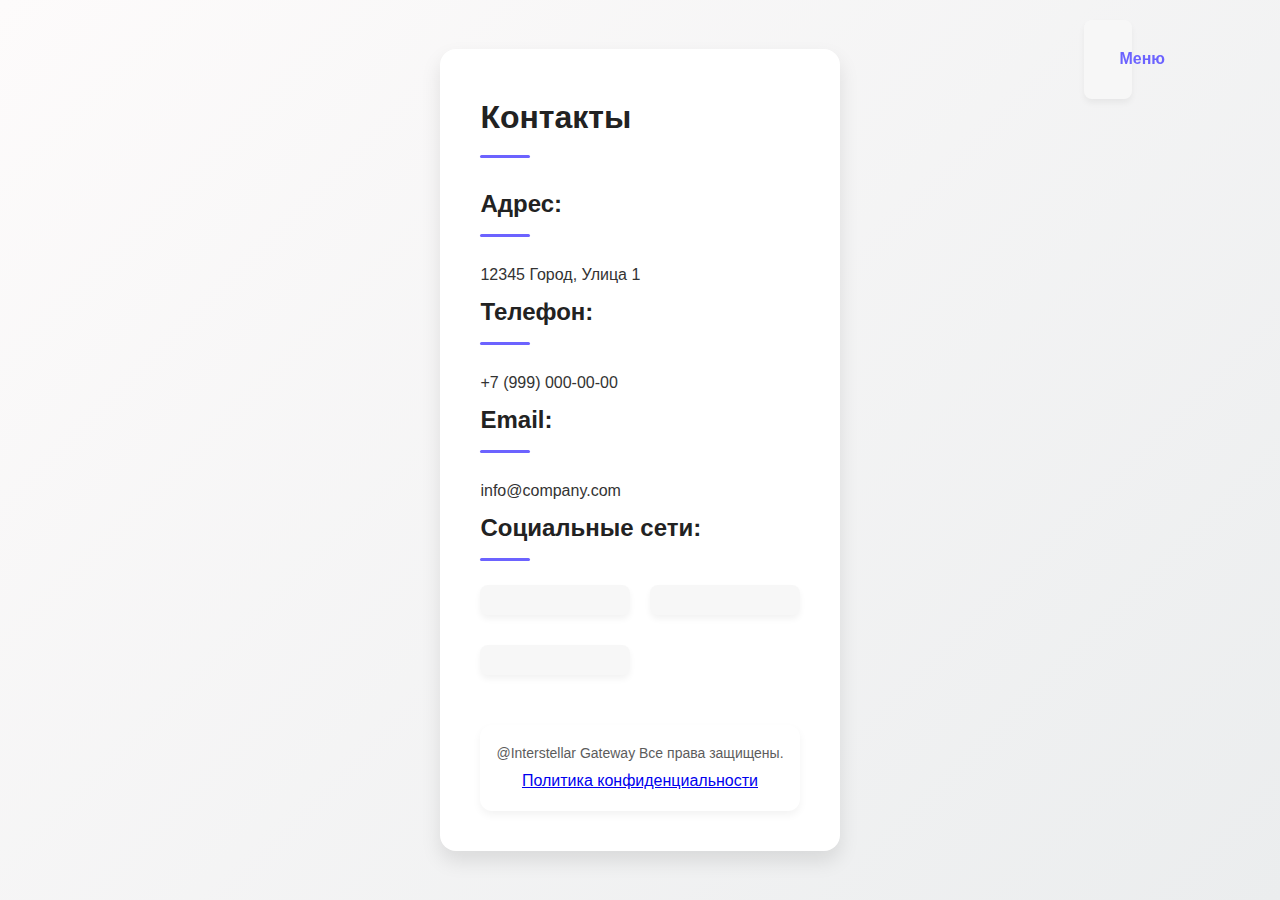
==== contacts.html @ 8576219c "Add files via upload" ====
<!DOCTYPE html>
<html lang="ru">
<head>
    <meta charset="UTF-8">
    <meta name="viewport" content="width=device-width, initial-scale=1.0">
    <title>Контакты</title>
    <link rel="stylesheet" href="styles.css">
</head>
<body>
    <!-- Навигационное меню -->
    <div class="navigation">
        <ul>
            <li class="dropdown">
                <a href="javascript:void(0)">Меню</a>
                <div class="dropdown-content">
                    <a href="index.html">Личные Профессии</a>
                    <a href="squads.html">Личные Отряды</a>
                    <a href="organizations.html">Личные Организации</a>
                    <a href="contacts.html">Контакты</a>
                </div>
            </li>
        </ul>
    </div>

    <main class="container">
        <h1>Контакты</h1>
        
        <section id="address">
            <h2>Адрес:</h2>
            <p>12345 Город, Улица 1</p>
        </section>

        <section id="phone">
            <h2>Телефон:</h2>
            <p>+7 (999) 000-00-00</p>
        </section>

        <section id="email">
            <h2>Email:</h2>
            <p>info@company.com</p>
        </section>

        <section id="social-media">
            <h2>Социальные сети:</h2>
            <ul>
                <li><a href="#" target="_blank"><i class="fab fa-facebook"></i></a></li>
                <li><a href="#" target="_blank"><i class="fab fa-twitter"></i></a></li>
                <li><a href="#" target="_blank"><i class="fab fa-instagram"></i></a></li>
            </ul>
            <footer>
                <div class="footer-content">
                    <p>@Interstellar Gateway Все права защищены.</p>
                    <a href="privacy.html">Политика конфиденциальности</a>
                </div>
            </footer>
        </section>
    </main>

</body>
</html>
---- styles.css ----
@keyframes fadeIn {
    from { opacity: 0; }
    to { opacity: 1; }
}

@keyframes slideUp {
    from { transform: translateY(20px); opacity: 0; }
    to { transform: translateY(0); opacity: 1; }
}

@keyframes hoverScale {
    from { transform: scale(1); }
    to { transform: scale(1.03); }
}

* {
    margin: 0;
    padding: 0;
    box-sizing: border-box;
}

body {
    font-family: 'Inter', Arial, sans-serif;
    background: linear-gradient(135deg, #fdfbfb 0%, #ebedee 100%);
    background-attachment: fixed;
    color: #333;
    line-height: 1.8;
    padding: 20px;
    animation: fadeIn 0.7s ease forwards;
    display: flex;
    justify-content: center;
    align-items: center;
    min-height: 100vh;
}

.container {
    max-width: 900px;
    background-color: #ffffff;
    padding: 40px;
    box-shadow: 0 10px 20px rgba(0, 0, 0, 0.1);
    border-radius: 16px;
    animation: slideUp 0.6s ease forwards;
    transition: all 0.3s ease;
}

h1, h2 {
    color: #222;
    margin-bottom: 24px;
    font-weight: 700;
    border-bottom: none;
    position: relative;
    padding-bottom: 12px;
}

h1::before, h2::before {
    content: '';
    position: absolute;
    bottom: 0;
    left: 0;
    width: 50px;
    height: 3px;
    background-color: #6c63ff;
    border-radius: 2px;
    transition: width 0.4s ease;
}

h1:hover::before, h2:hover::before {
    width: 70%;
}

ul {
    list-style-type: none;
    margin-bottom: 24px;
    display: flex;
    flex-wrap: wrap;
    gap: 20px;
    justify-content: space-between;
}

ul li {
    margin-bottom: 10px;
    width: calc(50% - 10px);
    padding: 15px;
    background-color: #f7f7f7;
    border-radius: 8px;
    box-shadow: 0 4px 6px rgba(0, 0, 0, 0.05);
    transition: transform 0.4s ease, background-color 0.3s ease;
}

ul li:hover {
    transform: translateY(-5px);
    background-color: #f0f0f0;
}

.table-wrapper {
    overflow-x: auto;
    margin-bottom: 24px;
}

table {
    width: 100%;
    border-collapse: collapse;
    margin-bottom: 24px;
    border-radius: 12px;
    overflow: hidden;
    box-shadow: 0 4px 8px rgba(0, 0, 0, 0.05);
}

table th, table td {
    border: 1px solid #e0e0e0;
    padding: 14px;
    text-align: left;
    transition: all 0.3s ease;
}

table th {
    background-color: #fafafa;
    color: #333;
    font-weight: 600;
}

table td {
    background-color: #fff;
}

table tr:nth-child(even) {
    background-color: #f9f9f9;
}

table tr:hover {
    background-color: #f1f1f1;
}

footer {
    text-align: center;
    margin-top: 40px;
    background-color: #ffffff;
    padding: 16px;
    border-radius: 12px;
    box-shadow: 0 4px 8px rgba(0, 0, 0, 0.05);
}

footer p {
    font-size: 14px;
    opacity: 0.8;
    transition: opacity 0.4s ease;
}

footer p:hover {
    opacity: 1;
}

/* Background decoration: subtle stars or particles */
body::after {
    content: '';
    position: absolute;
    top: 0;
    left: 0;
    width: 100%;
    height: 100%;
    pointer-events: none;
    background: url('https://www.transparenttextures.com/patterns/stardust.png');
    opacity: 0.2;
}
/* Контейнер для заголовка и навигации */


/* Стили для навигационного меню */
.navigation {
    position: fixed;
    top: 20px;
    right: 80px;
    z-index: 1000;
}

.navigation ul {
    list-style-type: none;
    margin: 0;
    padding: 0;
    display: flex;
}

.navigation ul li {
    margin-left: 20px;
}

.navigation ul li:first-child {
    margin-left: 0;
}

.navigation ul li a {
    font-size: 16px;
    text-decoration: none;
    color: #6c63ff;
    font-weight: 600;
    padding: 10px 20px;
    transition: color 0.3s ease, transform 0.3s ease;
}

.navigation ul li a:hover {
    color: #4a42c4;
    transform: scale(1.05);
}

/* Стили для выпадающего меню */
.dropdown {
    display: inline-flex;
    position: relative;
}

.dropdown-content {
    display: none;
    position: absolute;
    right: 0;
    background-color: #ffffff;
    box-shadow: 0 8px 16px rgba(0, 0, 0, 0.1);
    border-radius: 8px;
    min-width: 160px;
    z-index: 1;
}

.dropdown-content a {
    display: block;
    padding: 12px 16px;
    color: #6c63ff;
    text-align: left;
}

.dropdown-content a:hover {
    background-color: #f1f1f1;
}

.dropdown:hover .dropdown-content {
    display: block;
}
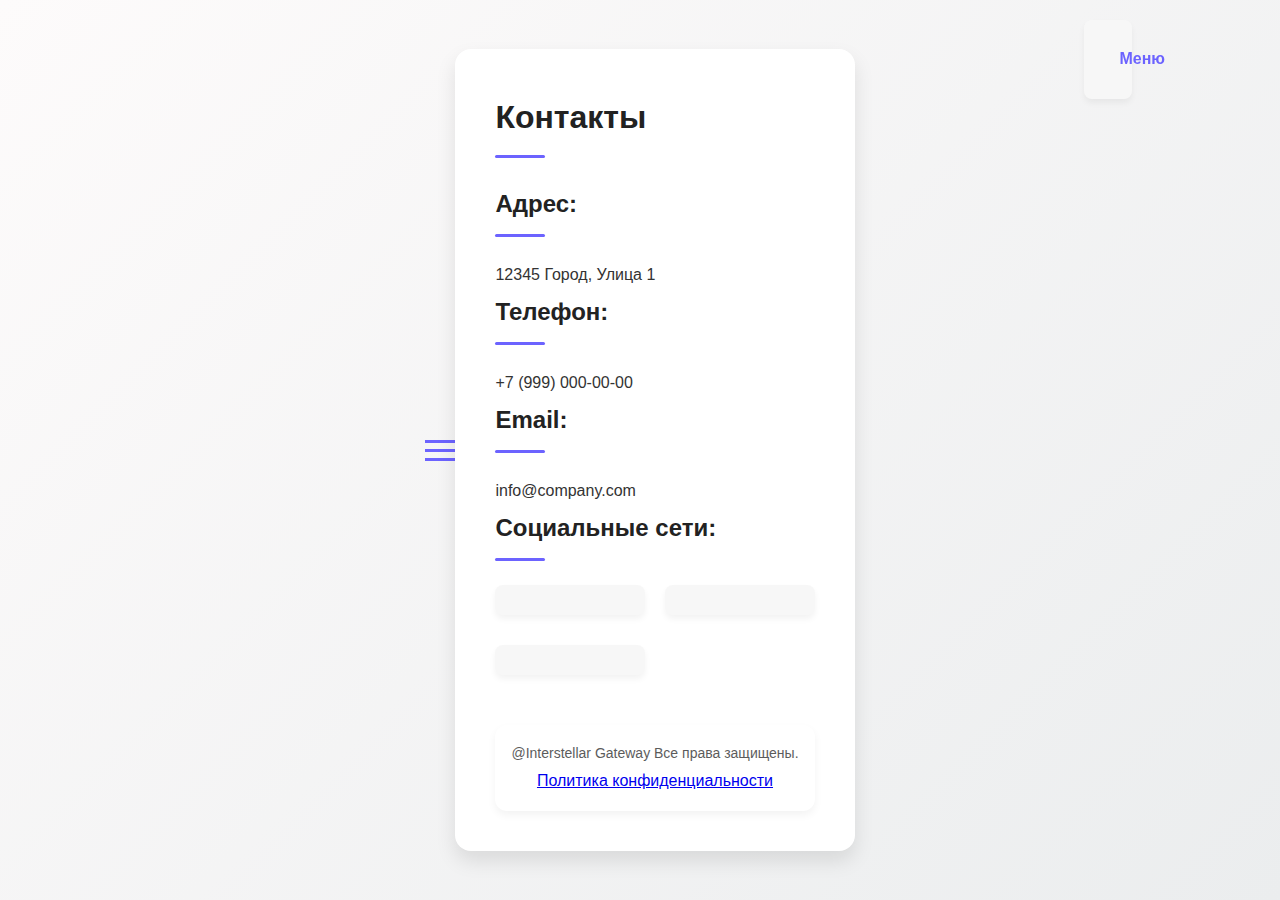
==== commit 8a8fd2ce: "Update contacts.html" ====
--- a/contacts.html
+++ b/contacts.html
@@ -7,6 +7,12 @@
     <link rel="stylesheet" href="styles.css">
 </head>
 <body>
+    <!-- Гамбургер меню -->
+    <div class="hamburger">
+        <span></span>
+        <span></span>
+        <span></span>
+    </div>
     <!-- Навигационное меню -->
     <div class="navigation">
         <ul>
@@ -55,6 +61,13 @@
             </footer>
         </section>
     </main>
+    <script>
+        const hamburger = document.querySelector('.hamburger');
+        const navigation = document.querySelector('.navigation');
 
+        hamburger.addEventListener('click', () => {
+            navigation.classList.toggle('open');
+        });
+    </script>
 </body>
 </html>
--- a/styles.css
+++ b/styles.css
@@ -233,3 +233,79 @@
 .dropdown:hover .dropdown-content {
     display: block;
 }
+/* Основные стили для десктопа остаются прежними */
+
+/* Адаптация для мобильных устройств */
+@media (max-width: 768px) {
+    .navigation {
+        top: 10px;
+        right: 20px;
+    }
+
+    .navigation ul {
+        flex-direction: column;
+        align-items: flex-start;
+        background-color: #ffffff;
+        position: fixed;
+        top: 0;
+        right: 0;
+        height: 100%;
+        width: 250px;
+        padding-top: 60px;
+        transform: translateX(100%);
+        transition: transform 0.3s ease;
+        box-shadow: -2px 0 10px rgba(0, 0, 0, 0.1);
+    }
+
+    .navigation ul li {
+        margin-left: 0;
+        width: 100%;
+    }
+
+    .navigation ul li a {
+        display: block;
+        padding: 15px 20px;
+        width: 100%;
+        text-align: left;
+        font-size: 18px;
+    }
+
+    /* Гамбургер иконка */
+    .hamburger {
+        display: block;
+        cursor: pointer;
+        font-size: 28px;
+        position: absolute;
+        top: 20px;
+        right: 20px;
+        z-index: 1001;
+    }
+
+    /* Скрытие меню по умолчанию */
+    .navigation.open ul {
+        transform: translateX(0);
+    }
+}
+
+/* Иконка гамбургера */
+.hamburger span {
+    display: block;
+    width: 30px;
+    height: 3px;
+    background-color: #6c63ff;
+    margin: 6px 0;
+    transition: all 0.4s ease;
+}
+
+/* Изменение гамбургера при открытом меню */
+.navigation.open .hamburger span:nth-child(1) {
+    transform: rotate(45deg) translate(5px, 5px);
+}
+
+.navigation.open .hamburger span:nth-child(2) {
+    opacity: 0;
+}
+
+.navigation.open .hamburger span:nth-child(3) {
+    transform: rotate(-45deg) translate(6px, -6px);
+}
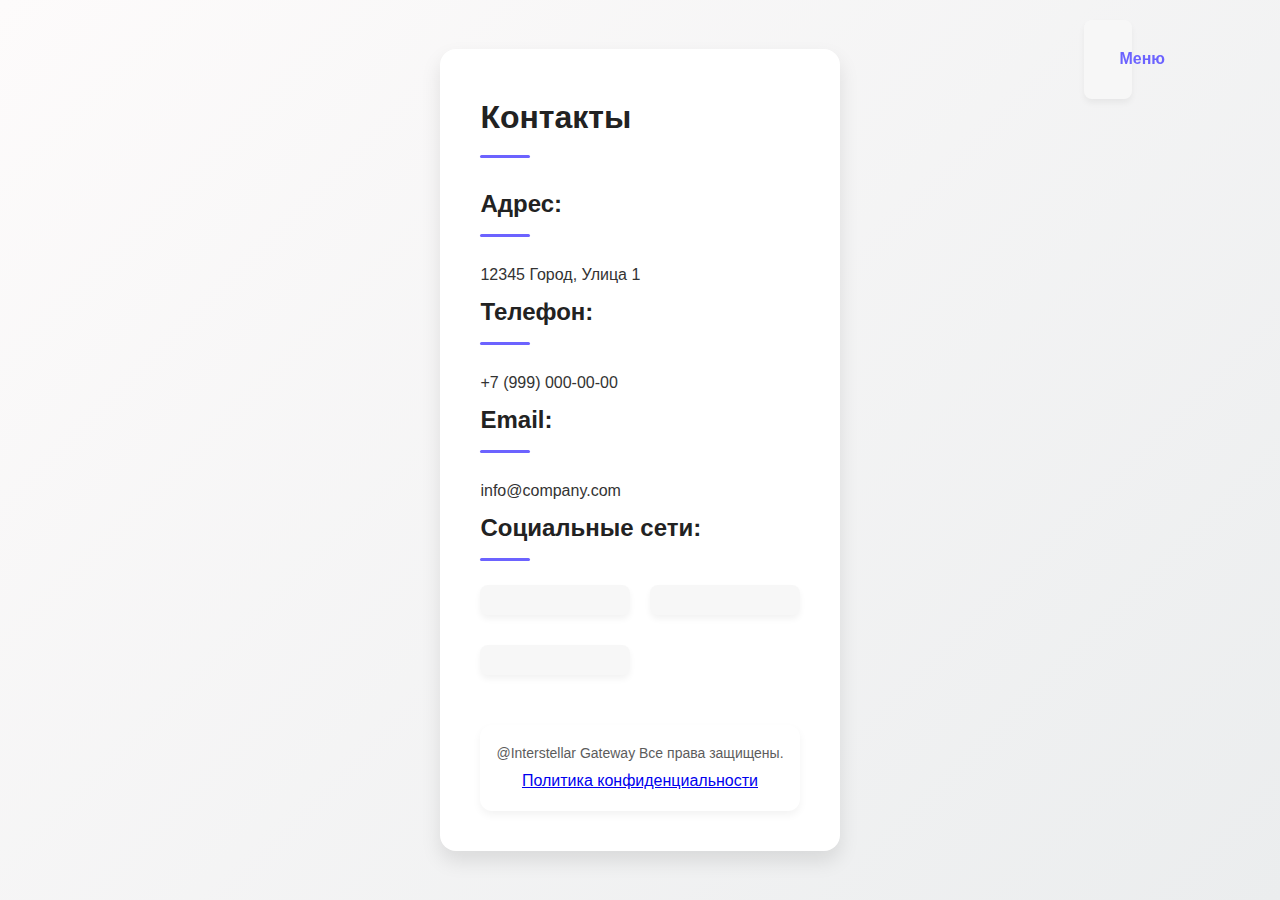
==== commit fabf8fcf: "Update contacts.html" ====
--- a/contacts.html
+++ b/contacts.html
@@ -17,7 +17,7 @@
     <div class="navigation">
         <ul>
             <li class="dropdown">
-                <a href="javascript:void(0)">Меню</a>
+                <a href="javascript:void(0)" class="menu-toggle">Меню</a>
                 <div class="dropdown-content">
                     <a href="index.html">Личные Профессии</a>
                     <a href="squads.html">Личные Отряды</a>
@@ -61,12 +61,27 @@
             </footer>
         </section>
     </main>
+    <script src="https://code.jquery.com/jquery-3.6.0.min.js"></script>
     <script>
-        const hamburger = document.querySelector('.hamburger');
-        const navigation = document.querySelector('.navigation');
+        $(document).ready(function() {
+            // Toggle dropdown on click
+            $('.dropdown-content').hide();
+            $('.menu-toggle').click(function(e) {
+                e.preventDefault();
+                $(this).next().toggle();
+            });
 
-        hamburger.addEventListener('click', () => {
-            navigation.classList.toggle('open');
+            // Hamburger menu functionality
+            $('.hamburger').click(function() {
+                $('.navigation').toggleClass('open');
+            });
+
+            // Close dropdown when clicking outside
+            $(document).on('click', function(event) {
+                if (!$(event.target).closest('.dropdown').length && !$(event.target).is('.menu-toggle')) {
+                    $('.dropdown-content').hide();
+                }
+            });
         });
     </script>
 </body>
--- a/styles.css
+++ b/styles.css
@@ -162,15 +162,19 @@
     background: url('https://www.transparenttextures.com/patterns/stardust.png');
     opacity: 0.2;
 }
-/* Контейнер для заголовка и навигации */
-
-
-/* Стили для навигационного меню */
+
 .navigation {
+    display: flex; /* Changed from block to flex */
     position: fixed;
     top: 20px;
     right: 80px;
     z-index: 1000;
+    display: flex;
+    align-items: center;
+}
+
+.navigation.open {
+    transform: translateX(250px); /* Added translation for mobile view */
 }
 
 .navigation ul {
@@ -178,6 +182,8 @@
     margin: 0;
     padding: 0;
     display: flex;
+    flex-direction: column;
+    align-items: flex-start;
 }
 
 .navigation ul li {
@@ -202,7 +208,6 @@
     transform: scale(1.05);
 }
 
-/* Стили для выпадающего меню */
 .dropdown {
     display: inline-flex;
     position: relative;
@@ -230,16 +235,48 @@
     background-color: #f1f1f1;
 }
 
-.dropdown:hover .dropdown-content {
-    display: block;
-}
-/* Основные стили для десктопа остаются прежними */
-
-/* Адаптация для мобильных устройств */
+.footer {
+    text-align: center;
+    margin-top: 40px;
+    background-color: #ffffff;
+    padding: 16px;
+    border-radius: 12px;
+    box-shadow: 0 4px 8px rgba(0, 0, 0, 0.05);
+}
+
+.footer p {
+    font-size: 14px;
+    opacity: 0.8;
+    transition: opacity 0.4s ease;
+}
+
+.footer p:hover {
+    opacity: 1;
+}
+
 @media (max-width: 768px) {
+    body {
+        padding: 20px;
+    }
+
     .navigation {
-        top: 10px;
-        right: 20px;
+        display: flex;
+        position: fixed;
+        top: 0;
+        right: 0;
+        height: 100%;
+        width: 250px;
+        background-color: #ffffff;
+        padding-top: 60px;
+        transition: transform 0.3s ease;
+        transform: translateX(100%);
+        z-index: 1000;
+        box-shadow: -2px 0 10px rgba(0, 0, 0, 0.1);
+    }
+
+    .navigation.open {
+        display: block;
+        transform: translateX(0);
     }
 
     .navigation ul {
@@ -259,7 +296,12 @@
 
     .navigation ul li {
         margin-left: 0;
+        padding: 15px;
         width: 100%;
+    }
+
+    .navigation ul li:first-child {
+        margin-left: 0;
     }
 
     .navigation ul li a {
@@ -270,42 +312,39 @@
         font-size: 18px;
     }
 
-    /* Гамбургер иконка */
+    .navigation ul li a:hover {
+        color: #4a42c4;
+        transform: scale(1.05);
+    }
+
+    /* Show hamburger menu by default */
     .hamburger {
-        display: block;
-        cursor: pointer;
-        font-size: 28px;
+        display: flex;
         position: absolute;
         top: 20px;
         right: 20px;
         z-index: 1001;
     }
 
-    /* Скрытие меню по умолчанию */
-    .navigation.open ul {
-        transform: translateX(0);
-    }
-}
-
-/* Иконка гамбургера */
-.hamburger span {
-    display: block;
-    width: 30px;
-    height: 3px;
-    background-color: #6c63ff;
-    margin: 6px 0;
-    transition: all 0.4s ease;
-}
-
-/* Изменение гамбургера при открытом меню */
-.navigation.open .hamburger span:nth-child(1) {
-    transform: rotate(45deg) translate(5px, 5px);
-}
-
-.navigation.open .hamburger span:nth-child(2) {
-    opacity: 0;
-}
-
-.navigation.open .hamburger span:nth-child(3) {
-    transform: rotate(-45deg) translate(6px, -6px);
-}
+    .hamburger span {
+        display: block;
+        width: 100%;
+        height: 3px;
+        background-color: #333;
+        border-radius: 2px;
+        transition: all 0.4s ease;
+    }
+
+    /* Change hamburger when menu is open */
+    .navigation.open .hamburger span:nth-child(1) {
+        transform: rotate(45deg) translate(5px, 5px);
+    }
+
+    .navigation.open .hamburger span:nth-child(2) {
+        opacity: 0;
+    }
+
+    .navigation.open .hamburger span:nth-child(3) {
+        transform: rotate(-45deg) translate(6px, -6px);
+    }
+}
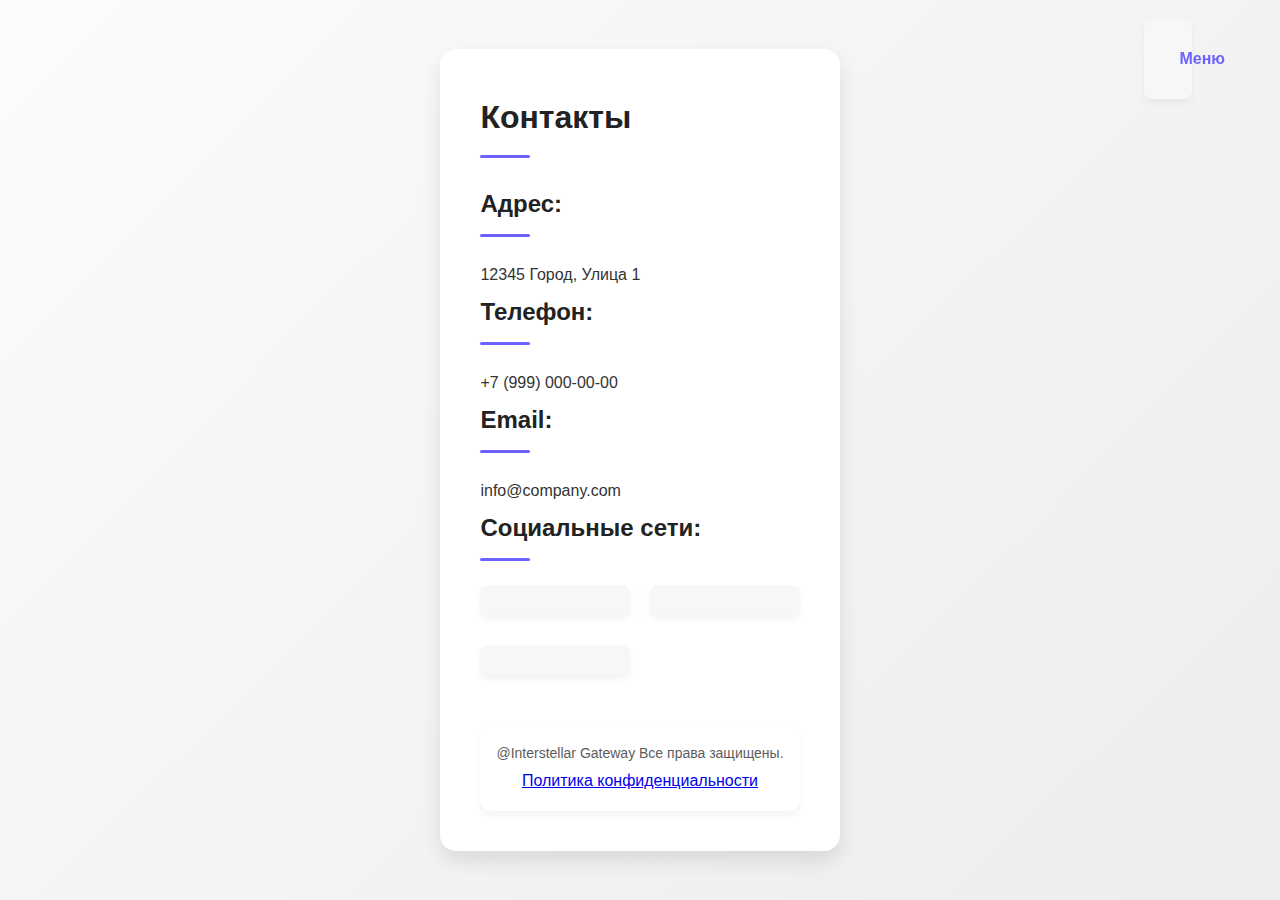
==== commit d9813f45: "Update contacts.html" ====
--- a/contacts.html
+++ b/contacts.html
@@ -63,26 +63,27 @@
     </main>
     <script src="https://code.jquery.com/jquery-3.6.0.min.js"></script>
     <script>
-        $(document).ready(function() {
-            // Toggle dropdown on click
+       $(document).ready(function() {
+    // Toggle dropdown on click
+    $('.dropdown-content').hide();
+    $('.menu-toggle').click(function(e) {
+        e.preventDefault();
+        $(this).next('.dropdown-content').toggle(); // Уточнение выбора элемента
+    });
+
+    // Hamburger menu functionality
+    $('.hamburger').click(function() {
+        $('.navigation').toggleClass('open');
+    });
+
+    // Close dropdown when clicking outside
+    $(document).on('click', function(event) {
+        if (!$(event.target).closest('.dropdown').length && !$(event.target).is('.menu-toggle')) {
             $('.dropdown-content').hide();
-            $('.menu-toggle').click(function(e) {
-                e.preventDefault();
-                $(this).next().toggle();
-            });
+        }
+    });
+});
 
-            // Hamburger menu functionality
-            $('.hamburger').click(function() {
-                $('.navigation').toggleClass('open');
-            });
-
-            // Close dropdown when clicking outside
-            $(document).on('click', function(event) {
-                if (!$(event.target).closest('.dropdown').length && !$(event.target).is('.menu-toggle')) {
-                    $('.dropdown-content').hide();
-                }
-            });
-        });
     </script>
 </body>
 </html>
--- a/styles.css
+++ b/styles.css
@@ -1,3 +1,4 @@
+/* Keyframes */
 @keyframes fadeIn {
     from { opacity: 0; }
     to { opacity: 1; }
@@ -13,6 +14,7 @@
     to { transform: scale(1.03); }
 }
 
+/* Global styles */
 * {
     margin: 0;
     padding: 0;
@@ -31,8 +33,10 @@
     justify-content: center;
     align-items: center;
     min-height: 100vh;
-}
-
+    position: relative;
+}
+
+/* Container */
 .container {
     max-width: 900px;
     background-color: #ffffff;
@@ -43,6 +47,7 @@
     transition: all 0.3s ease;
 }
 
+/* Headings */
 h1, h2 {
     color: #222;
     margin-bottom: 24px;
@@ -68,6 +73,7 @@
     width: 70%;
 }
 
+/* List styling */
 ul {
     list-style-type: none;
     margin-bottom: 24px;
@@ -92,6 +98,7 @@
     background-color: #f0f0f0;
 }
 
+/* Table styling */
 .table-wrapper {
     overflow-x: auto;
     margin-bottom: 24px;
@@ -131,6 +138,7 @@
     background-color: #f1f1f1;
 }
 
+/* Footer styling */
 footer {
     text-align: center;
     margin-top: 40px;
@@ -150,7 +158,7 @@
     opacity: 1;
 }
 
-/* Background decoration: subtle stars or particles */
+/* Background decoration */
 body::after {
     content: '';
     position: absolute;
@@ -163,18 +171,12 @@
     opacity: 0.2;
 }
 
+/* Navigation container */
 .navigation {
-    display: flex; /* Changed from block to flex */
     position: fixed;
     top: 20px;
-    right: 80px;
+    right: 20px;
     z-index: 1000;
-    display: flex;
-    align-items: center;
-}
-
-.navigation.open {
-    transform: translateX(250px); /* Added translation for mobile view */
 }
 
 .navigation ul {
@@ -182,8 +184,6 @@
     margin: 0;
     padding: 0;
     display: flex;
-    flex-direction: column;
-    align-items: flex-start;
 }
 
 .navigation ul li {
@@ -208,6 +208,7 @@
     transform: scale(1.05);
 }
 
+/* Dropdown menu */
 .dropdown {
     display: inline-flex;
     position: relative;
@@ -235,48 +236,15 @@
     background-color: #f1f1f1;
 }
 
-.footer {
-    text-align: center;
-    margin-top: 40px;
-    background-color: #ffffff;
-    padding: 16px;
-    border-radius: 12px;
-    box-shadow: 0 4px 8px rgba(0, 0, 0, 0.05);
-}
-
-.footer p {
-    font-size: 14px;
-    opacity: 0.8;
-    transition: opacity 0.4s ease;
-}
-
-.footer p:hover {
-    opacity: 1;
-}
-
+.dropdown:hover .dropdown-content {
+    display: block;
+}
+
+/* Responsive design */
 @media (max-width: 768px) {
-    body {
-        padding: 20px;
-    }
-
     .navigation {
-        display: flex;
-        position: fixed;
-        top: 0;
-        right: 0;
-        height: 100%;
-        width: 250px;
-        background-color: #ffffff;
-        padding-top: 60px;
-        transition: transform 0.3s ease;
-        transform: translateX(100%);
-        z-index: 1000;
-        box-shadow: -2px 0 10px rgba(0, 0, 0, 0.1);
-    }
-
-    .navigation.open {
-        display: block;
-        transform: translateX(0);
+        top: 10px;
+        right: 20px;
     }
 
     .navigation ul {
@@ -296,12 +264,8 @@
 
     .navigation ul li {
         margin-left: 0;
-        padding: 15px;
+        margin-bottom: 10px;
         width: 100%;
-    }
-
-    .navigation ul li:first-child {
-        margin-left: 0;
     }
 
     .navigation ul li a {
@@ -312,30 +276,33 @@
         font-size: 18px;
     }
 
-    .navigation ul li a:hover {
-        color: #4a42c4;
-        transform: scale(1.05);
-    }
-
-    /* Show hamburger menu by default */
+    /* Hamburger icon */
     .hamburger {
-        display: flex;
+        display: block;
+        cursor: pointer;
+        font-size: 28px;
         position: absolute;
         top: 20px;
         right: 20px;
         z-index: 1001;
     }
 
+    /* Hide menu by default */
+    .navigation.open ul {
+        transform: translateX(0);
+    }
+
+    /* Hamburger animation */
     .hamburger span {
         display: block;
-        width: 100%;
+        width: 30px;
         height: 3px;
-        background-color: #333;
-        border-radius: 2px;
+        background-color: #6c63ff;
+        margin: 6px 0;
         transition: all 0.4s ease;
     }
 
-    /* Change hamburger when menu is open */
+    /* Open hamburger animation */
     .navigation.open .hamburger span:nth-child(1) {
         transform: rotate(45deg) translate(5px, 5px);
     }
@@ -347,4 +314,25 @@
     .navigation.open .hamburger span:nth-child(3) {
         transform: rotate(-45deg) translate(6px, -6px);
     }
-}
+
+    /* Show hamburger on mobile devices */
+    @media (max-width: 768px) {
+        .hamburger {
+            display: flex;
+        }
+
+        /* Show navigation when hamburger is clicked */
+        .navigation.open {
+            display: block;
+        }
+
+        .navigation ul {
+            flex-direction: column;
+        }
+
+        .navigation ul li {
+            margin-left: 0;
+            margin-bottom: 10px;
+        }
+    }
+}
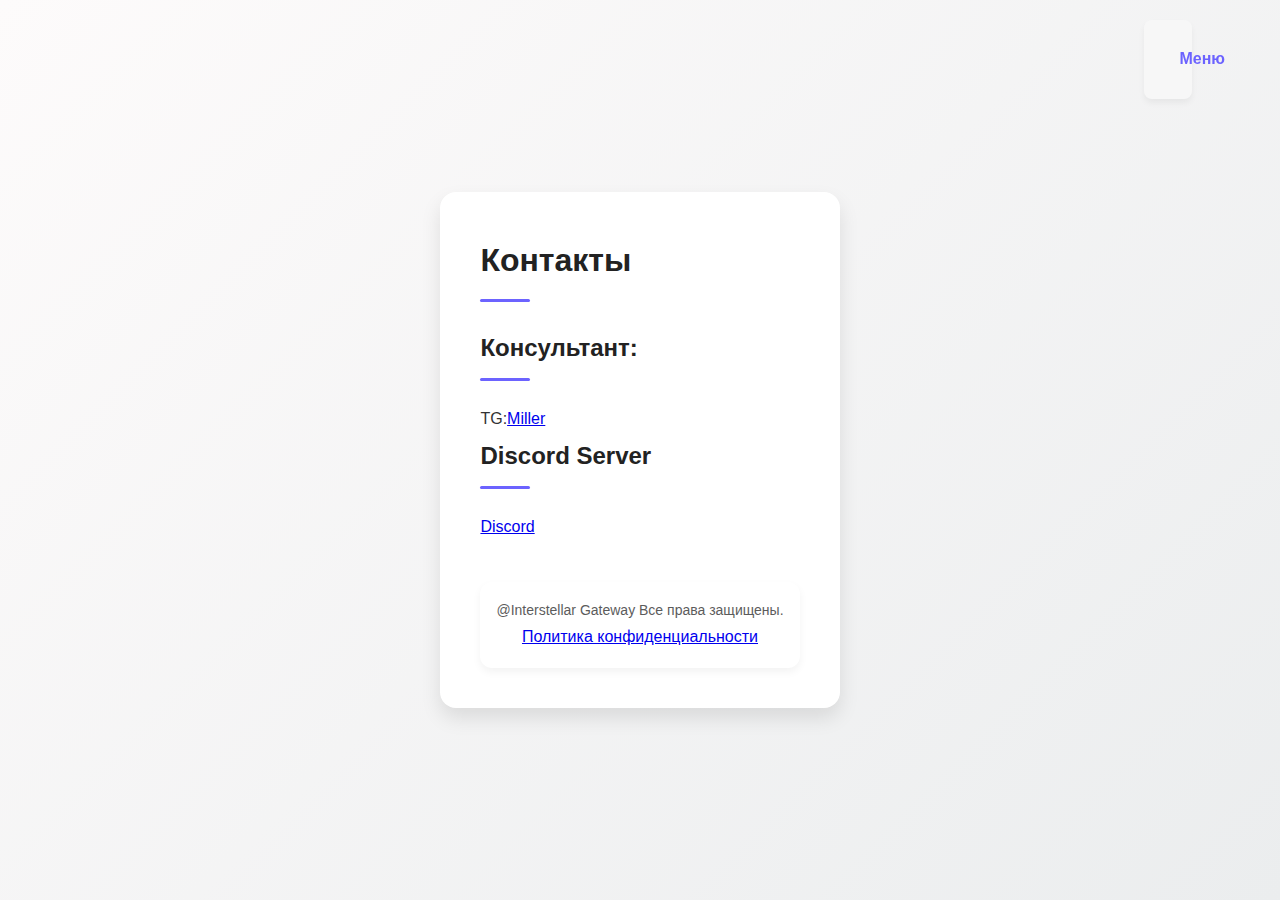
==== commit 02e4701c: "Update contacts.html" ====
--- a/contacts.html
+++ b/contacts.html
@@ -32,27 +32,15 @@
         <h1>Контакты</h1>
         
         <section id="address">
-            <h2>Адрес:</h2>
-            <p>12345 Город, Улица 1</p>
+            <h2>Консультант:</h2>
+            <p>TG:<a href="https://t.me/MillerzxcM">Miller</a></p>
         </section>
 
         <section id="phone">
-            <h2>Телефон:</h2>
-            <p>+7 (999) 000-00-00</p>
+            <h2>Discord Server</h2></h2>
+            <p><a href=" https://discord.gg/sn28ff4Zwq">Discord</a></p>
         </section>
 
-        <section id="email">
-            <h2>Email:</h2>
-            <p>info@company.com</p>
-        </section>
-
-        <section id="social-media">
-            <h2>Социальные сети:</h2>
-            <ul>
-                <li><a href="#" target="_blank"><i class="fab fa-facebook"></i></a></li>
-                <li><a href="#" target="_blank"><i class="fab fa-twitter"></i></a></li>
-                <li><a href="#" target="_blank"><i class="fab fa-instagram"></i></a></li>
-            </ul>
             <footer>
                 <div class="footer-content">
                     <p>@Interstellar Gateway Все права защищены.</p>
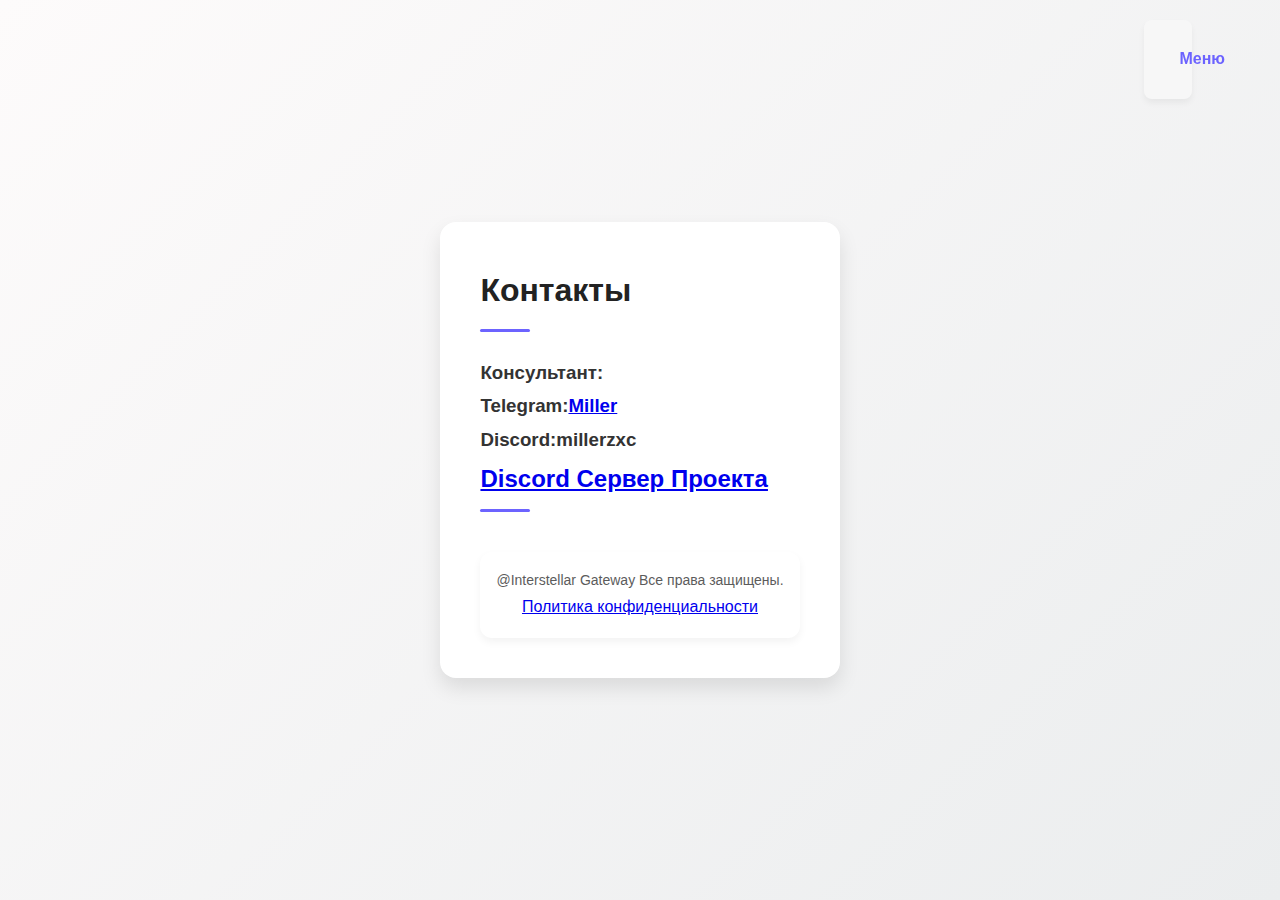
==== commit f39fbc62: "Update contacts.html" ====
--- a/contacts.html
+++ b/contacts.html
@@ -32,13 +32,14 @@
         <h1>Контакты</h1>
         
         <section id="address">
-            <h2>Консультант:</h2>
-            <p>TG:<a href="https://t.me/MillerzxcM">Miller</a></p>
+            <h3>Консультант:</h3>
+            <h3>Telegram:<a href="https://t.me/MillerzxcM">Miller</a></p></h3>
+            <h3>Discord:millerzxc</a></p></h3>
         </section>
 
         <section id="phone">
-            <h2>Discord Server</h2></h2>
-            <p><a href=" https://discord.gg/sn28ff4Zwq">Discord</a></p>
+            <h2><a href=" https://discord.gg/sn28ff4Zwq">Discord Сервер Проекта</a></h2>
+
         </section>
 
             <footer>
